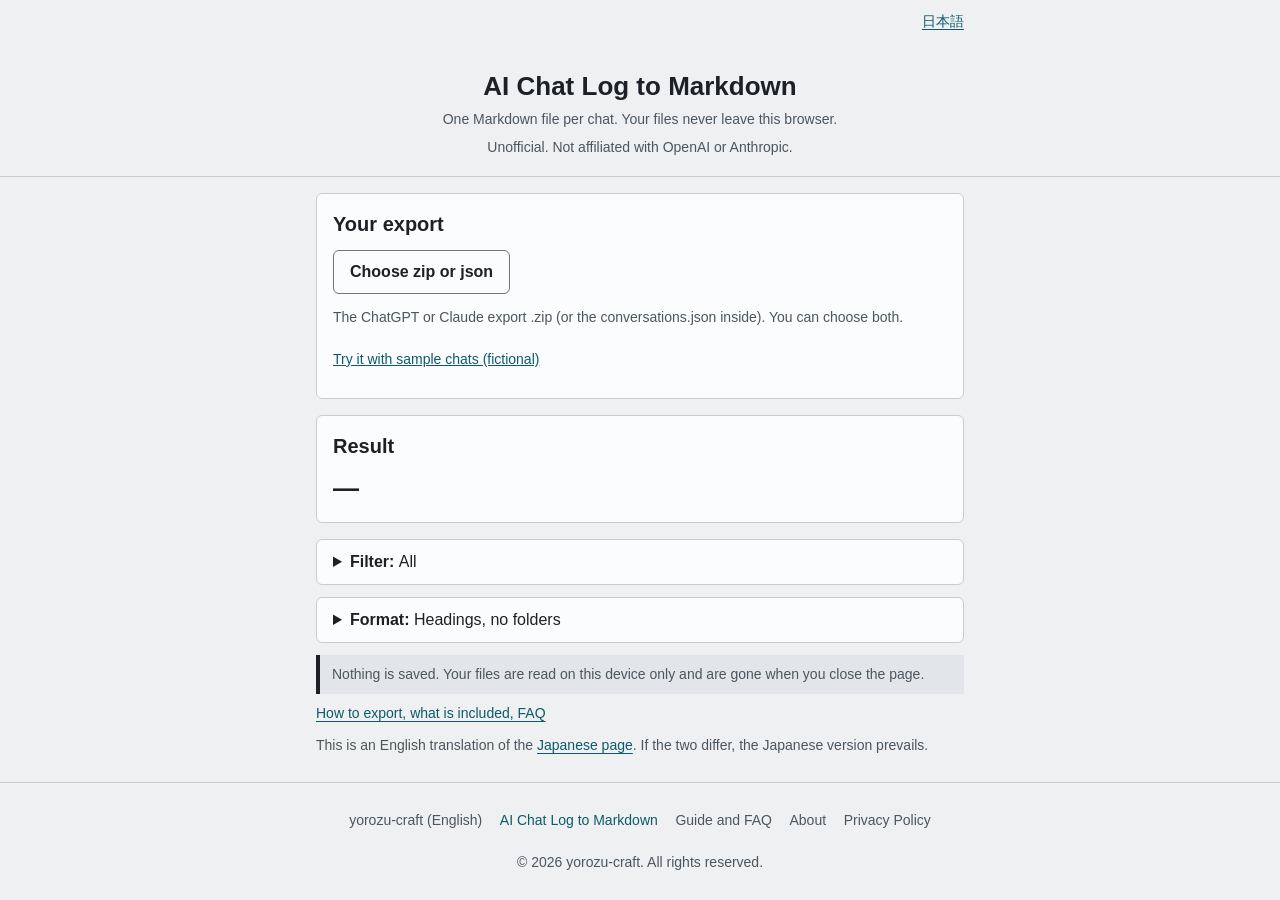
==== en/index.html @ d3cd68b7 "英語ページに「日本語版が正」の 1 文（IMPLEMENTER 6 章 (3)、ROADMAP 7.177） en/ の 2 枚の </main> の直前に、既にあるページと同じ形の 1 行を足した。" ====
<!DOCTYPE html>
<html lang="en">
<head>
  <meta charset="UTF-8">
  <meta name="viewport" content="width=device-width, initial-scale=1.0">
  <title>Export ChatGPT and Claude Chats to Markdown (for Obsidian) | yorozu-craft</title>
  <meta name="description" content="Convert your ChatGPT or Claude data export (zip or conversations.json) into one Markdown file per chat, with YAML frontmatter, ready for Obsidian. Runs in your browser; nothing is uploaded.">
  <meta name="robots" content="index, follow">
  <link rel="canonical" href="https://yorozu-craft.com/ai-log/en/">
  <link rel="alternate" hreflang="ja" href="https://yorozu-craft.com/ai-log/">
  <link rel="alternate" hreflang="en" href="https://yorozu-craft.com/ai-log/en/">
  <link rel="alternate" hreflang="x-default" href="https://yorozu-craft.com/ai-log/">

  <meta property="og:title" content="Export ChatGPT and Claude Chats to Markdown | yorozu-craft">
  <meta property="og:description" content="One Markdown file per chat, with frontmatter, from your ChatGPT or Claude export. For Obsidian. Nothing is uploaded.">
  <meta property="og:type" content="website">
  <meta property="og:url" content="https://yorozu-craft.com/ai-log/en/">
  <meta property="og:site_name" content="yorozu-craft">
  <meta property="og:locale" content="en_US">
  <meta property="og:locale:alternate" content="ja_JP">
  <meta property="og:image" content="https://yorozu-craft.com/ai-log/og-image.png">
  <meta property="og:image:width" content="1200">
  <meta property="og:image:height" content="630">
  <meta name="twitter:card" content="summary_large_image">
  <meta name="theme-color" content="#eef0f2" media="(prefers-color-scheme: light)">
  <meta name="theme-color" content="#15191d" media="(prefers-color-scheme: dark)">

  <script type="application/ld+json">
  {
    "@context": "https://schema.org",
    "@type": "WebApplication",
    "name": "AI Chat Log to Markdown",
    "description": "Convert your ChatGPT or Claude data export into one Markdown file per chat, with frontmatter. Runs in your browser; nothing is uploaded.",
    "url": "https://yorozu-craft.com/ai-log/en/",
    "applicationCategory": "UtilitiesApplication",
    "operatingSystem": "All",
    "offers": { "@type": "Offer", "price": "0", "priceCurrency": "JPY" },
    "inLanguage": "en"
  }
  </script>

  <!-- Google AdSense: site ownership meta only. The ad script is off on thin pages until the AdSense review passes (2026-10-04) -->
  <meta name="google-adsense-account" content="ca-pub-5375267956079717">

  <link rel="icon" href="../favicon.svg" type="image/svg+xml">
  <link rel="apple-touch-icon" href="../apple-touch-icon.png">
  <link rel="manifest" href="../manifest.webmanifest">
  <link rel="stylesheet" href="../style.css">
</head>
<body>

  <p class="lang-switch no-print"><a href="../" hreflang="ja" lang="ja">日本語</a></p>

  <header class="app-header">
    <h1>AI Chat Log to Markdown</h1>
    <p class="subtitle">One Markdown file per chat. Your files never leave this browser.</p>
    <!-- 商標（REVIEW C7 R9） -->
    <p class="tm">Unofficial. Not affiliated with OpenAI or Anthropic.</p>
  </header>

  <!-- 日本語版（../index.html）と同じ骨組み・同じ id。文は text.js の en。ファイルも設定も保存しない -->
  <main class="app-main">

    <fieldset class="card req" id="drop">
      <legend>Your export</legend>
      <div class="dropzone" id="dropzone">
        <div class="btn-row">
          <button type="button" class="btn" id="pick">Choose zip or json</button>
        </div>
        <label class="hint" for="file">The ChatGPT or Claude export .zip (or the conversations.json inside). You can choose both.</label>
        <p class="small"><button type="button" class="linkbtn" id="try-sample">Try it with sample chats (fictional)</button></p>
      </div>
      <input type="file" id="file" accept=".zip,.json,application/zip,application/json" multiple hidden>
    </fieldset>

    <section class="card result-card" id="result-card" tabindex="-1" aria-labelledby="h-result">
      <h2 id="h-result">Result</h2>
      <div id="result-main" aria-live="polite">
        <p class="result-num" id="result">—</p>
        <p class="result-sub" id="result-sub"></p>
      </div>
      <div class="btn-row no-print" id="dl-row" hidden>
        <button type="button" class="btn btn-primary" id="dl-zip">Download Markdown (zip)</button>
        <button type="button" class="btn" id="dl-one">One combined Markdown file</button>
      </div>
      <details class="rels" id="detail" hidden>
        <summary>List and notes (tap a title to preview)</summary>
        <ul class="notes" id="notes"></ul>
        <ul class="conv-list" id="list"></ul>
        <p class="small" id="preview-path"></p>
        <pre class="md-preview" id="preview" tabindex="0" hidden></pre>
      </details>
    </section>

    <div class="opts">
      <details class="card opt" id="opt-filter">
        <summary>Filter: <span class="opt-state">All</span></summary>
        <div class="field">
          <label for="q">Words in the title</label>
          <input type="search" id="q" placeholder="e.g. travel">
        </div>
        <div class="field">
          <label for="from">Date created (leave empty for all)</label>
          <div class="range"><input type="date" id="from" aria-label="From"> to <input type="date" id="to" aria-label="To"></div>
        </div>
        <div class="field">
          <label for="source">Source</label>
          <select id="source">
            <option value="all" selected>All</option>
            <option value="chatgpt">ChatGPT</option>
            <option value="claude">Claude</option>
          </select>
        </div>
      </details>
      <details class="card opt" id="opt-out">
        <summary>Format: <span class="opt-state">Headings, no folders</span></summary>
        <div class="field">
          <label for="style">Messages as</label>
          <select id="style">
            <option value="heading" selected>Headings (## User)</option>
            <option value="callout">Callouts (Obsidian &gt; [!note])</option>
          </select>
        </div>
        <div class="field">
          <label for="folder">Folders</label>
          <select id="folder">
            <option value="none" selected>None</option>
            <option value="year">By year (2025/)</option>
            <option value="month">By year and month (2025/2025-01/)</option>
          </select>
        </div>
        <div class="field">
          <label class="check"><input type="checkbox" id="by-source"> Separate folders for ChatGPT and Claude</label>
        </div>
      </details>
    </div>

    <!-- data-keep: 入れたファイルの扱い（保存しない・端末の外に出ない）。A2 の「入力は端末の外に出ない」と同じ役目 -->
    <p class="small" data-keep>Nothing is saved. Your files are read on this device only and are gone when you close the page.</p>
    <p class="small"><a href="./guide.html">How to export, what is included, FAQ</a></p>

    <p class="small translation-note">This is an English translation of the <a href="../" hreflang="ja">Japanese page</a>. If the two differ, the Japanese version prevails.</p>
  </main>

  <footer class="app-footer">
    <nav class="footer-nav" aria-label="Footer">
      <ul>
        <li><a href="../../en/">yorozu-craft (English)</a></li>
        <li><a href="./" aria-current="page">AI Chat Log to Markdown</a></li>
        <li><a href="./guide.html">Guide and FAQ</a></li>
        <li><a href="../../en/about.html">About</a></li>
        <li><a href="../../en/privacy-policy.html">Privacy Policy</a></li>
      </ul>
    </nav>
    <p>&copy; 2026 yorozu-craft. All rights reserved.</p>
  </footer>

  <script src="../text.js"></script>
  <script src="../screen.js"></script>
  <script src="../zip.js"></script>
  <script src="../calc.js"></script>
  <script src="../engine.js"></script>
  <script src="../main.js"></script>
  <!-- Cloudflare Web Analytics（Cookie を使わないアクセス解析） --><script type='module' src='https://static.cloudflareinsights.com/beacon.min.js' data-cf-beacon='{"token": "b79bf821e1fd4b6683866d493b1de426"}'></script><!-- End Cloudflare Web Analytics -->
</body>
</html>
---- style.css ----
/* ===========================
   AI 会話ログ Markdown 変換 — yorozu-common v2 の皮（B「静かな道具」、yorozu-plans DESIGN.md）に載せ替え（K192 段 3 の 2）
   色・字・角・線は皮のトークン（--bg / --card / --text / --muted / --accent / --border など）だけを使う。ここに書くのは配置とこの道具だけの部品（ファイルの選択・一覧・Markdown の見本）
   ダークモードは端末の設定に自動で合わせる（prefers-color-scheme。手動切替は付けない）
   =========================== */
/* yorozu-common:begin v2 — サイト共通の土台と皮。正本は youheioonuki.github.io の tools/common/v2/base.css と skin.css（yorozu-plans DESIGN.md）。
   この begin〜end の間は手で直さない（tools/sync-common.mjs で全ツールに配る。ツール固有の上書きは end の後に書く） */
/* yorozu-common v2 土台の層（yorozu-plans ROADMAP 7.98 D369、DESIGN.md）。すべてのページ（見せる・遊ぶ・世界を持つページも）に当てる。
   見た目（色・字・面）は持たない: リセット、押せる高さ、フォーカスの輪、入力の字の大きさ、読み上げの隠し字、動きを減らす設定、印刷で広告を出さない。
   色の値は各ページか共通の皮（skin.css）が --focus-ring・--focus・--muted・--error を決める。無ければ下の既定
   出どころ（v1 から引き継ぎ。2026-10-03 確認、yorozu-plans 企画書 59）: デジタル庁デザインシステム https://design.digital.go.jp/dads/ のコンテンツを加工して作成
   （フォーカスの輪・字の大きさの下限・入力欄のエラー表示。値は @digital-go-jp/design-tokens 2.0.1、MIT, (c) 2023 デジタル庁）。
   GOV.UK Frontend 6.5.1（MIT, (c) Crown copyright）の考え方: visually-hidden、エラーの文の前に読み上げ用の語 */
:root { --tap: 44px; --sp-1: 0.25rem; --sp-2: 0.5rem; --sp-3: 0.75rem; --sp-4: 1rem; --sp-6: 1.5rem; --sp-8: 2rem; --fs-s: 0.875rem; --fs-m: 1rem; --fs-l: 1.25rem; --fs-xl: 1.625rem; }
*, *::before, *::after { box-sizing: border-box; margin: 0; padding: 0; }
[hidden] { display: none !important; }
html { -webkit-text-size-adjust: 100%; text-size-adjust: 100%; }
:where(a, button, input, select, textarea, summary, [tabindex]):focus-visible {
  outline: 4px solid var(--focus-ring, #000); outline-offset: 2px; box-shadow: 0 0 0 2px var(--focus, #ffd43d);
}
@media (forced-colors: active) { :where(a, button, input, select, textarea, summary):focus-visible { outline-color: Highlight; } }
:where(input, select, textarea, button) { font: inherit; color: inherit; }
:where(input:not([type="checkbox"]):not([type="radio"]):not([type="range"]), select, textarea) { font-size: max(1rem, 16px); }
:where(button, summary, [role="button"]) { min-height: var(--tap); }
/* 1 つだけで置くリンク（nav の並び、使い方から道具へ戻るカード、言語の切り替え、パンくず）も押せる高さに。文中のリンクは対象外（WCAG 2.5.8。K192 の全巡回） */
:where(nav li > a, p.card > a:only-child, .lang-switch a, .crumb a) { display: inline-flex; align-items: center; min-height: var(--tap); }
[aria-invalid="true"] { border-color: var(--error, #ce0000) !important; }
.field-error { color: var(--error, #ce0000); font-weight: 700; margin-top: var(--sp-1); }
.visually-hidden {
  position: absolute !important; width: 1px !important; height: 1px !important; margin: 0 !important; padding: 0 !important;
  overflow: hidden !important; clip-path: inset(50%) !important; white-space: nowrap !important; border: 0 !important;
}
@media (prefers-reduced-motion: reduce) { *, *::before, *::after { animation-duration: 0.01ms !important; animation-iteration-count: 1 !important; transition-duration: 0.01ms !important; scroll-behavior: auto !important; } }
@media print { ins.adsbygoogle, .google-auto-placed, iframe[id^="aswift"], iframe[id^="google_ads"] { display: none !important; } }
/* yorozu-common v2 共通の皮（B「静かな道具」。yorozu-plans ROADMAP 7.94〜7.99 D364・D366・D369、正典は DESIGN.md）。
   当てるのは計算・制度・道具・読み物・案内（docs/content-classes.csv の「皮」が「共通」）。base.css の後、ページ自身の CSS の前に読む（ページが上書きできる）。
   土台だけのページは <html data-skin="base">（CSV の「皮」から機械で付ける）で、この皮はすべて外れる。同じ CSS を共通と土台のページが使っていても出し分けられる。
   どの規則も :where() で詳細度を上げない（トークンは 0、要素の規則は要素 1 つ分のまま）。影・装飾・2 色以上の強調・端末依存の明朝は使わない */
:where(html:not([data-skin="base"])) {
  color-scheme: light dark;
  --bg: #eef0f2; --bg-2: #e2e6ea; --card: #fbfcfd; --text: #1d2125; --muted: #4c565f;
  --accent: #0e5a6b; --accent-soft: #dcecef; --on-accent: #ffffff;
  --border: #c5ccd3; --input-border: #6b7782;
  --error: #ce0000; --ok: #197a4b; --focus: #ffd43d; --focus-ring: #000;
  --font-ui: "Noto Sans JP", "Noto Sans CJK JP", "Hiragino Sans", "Hiragino Kaku Gothic ProN", Meiryo, sans-serif;
  --lh-body: 1.7; --lh-tight: 1.4; --radius: 6px; --line-input: 2px;
}
@media (prefers-color-scheme: dark) {
  :where(html:not([data-skin="base"])) {
    --bg: #15191d; --bg-2: #1c2227; --card: #1a1f24; --text: #e8ecef; --muted: #a8b3bc;
    --accent: #6fc3d4; --accent-soft: #14323a; --on-accent: #0b1a1e;
    --border: #2f373e; --input-border: #7a8792; --error: #ff8a7a; --ok: #6fcf97; --focus: #000; --focus-ring: #ffd43d;
  }
}
:where(html:not([data-skin="base"])) body { font-family: var(--font-ui); background: var(--bg); color: var(--text); line-height: var(--lh-body); font-variant-numeric: tabular-nums; }
:where(html:not([data-skin="base"])) h1 { font-size: var(--fs-xl); font-weight: 800; line-height: var(--lh-tight); }
:where(html:not([data-skin="base"])) h2 { font-size: var(--fs-l); font-weight: 800; line-height: var(--lh-tight); }
:where(html:not([data-skin="base"])) h3 { font-size: var(--fs-m); font-weight: 800; }
:where(html:not([data-skin="base"])) a { color: var(--accent); text-decoration-thickness: 1px; text-underline-offset: 3px; }
@media (hover: hover) { :where(html:not([data-skin="base"])) a:hover { text-decoration-thickness: 3px; } }
:where(html:not([data-skin="base"])) :where(input, textarea)::placeholder { color: var(--muted); opacity: 1; }
/* 部品: 入力の箱 */
:where(html:not([data-skin="base"])) :where(input:not([type="checkbox"]):not([type="radio"]):not([type="range"]), select, textarea) { border: var(--line-input) solid var(--input-border); border-radius: var(--radius); background: var(--card); min-height: var(--tap); padding: var(--sp-1) var(--sp-3); }
:where(html:not([data-skin="base"])) :where(input, select, textarea):focus { border-color: var(--text); }
/* 部品: ボタン（主は塗り、副は線） */
:where(html:not([data-skin="base"])) :where(button, .btn) { border: 1px solid var(--input-border); border-radius: var(--radius); background: var(--card); color: var(--text); font-weight: 700; padding: 0 var(--sp-4); cursor: pointer; }
:where(html:not([data-skin="base"])) :where(button[type="submit"], .btn-primary) { background: var(--accent); border-color: var(--accent); color: var(--on-accent); }
/* <a> のボタンは a { color } に負けないよう、詳細度を 1 段だけ上げる（D416。主は副の後に書いて勝たせる） */
:where(html:not([data-skin="base"])) a.btn { color: var(--text); }
:where(html:not([data-skin="base"])) a.btn-primary { color: var(--on-accent); }
/* 部品: チップ・面・折りたたみ（開閉の印 ▶ を残すため list-item のまま、高さは上下の余白と土台の min-height で）・結果の数字・注意の帯・固定バー */
:where(html:not([data-skin="base"])) :where(.chip) { display: inline-flex; align-items: center; min-height: var(--tap); padding: 0 var(--sp-3); border: 1px solid var(--input-border); border-radius: var(--radius); color: var(--text); text-decoration: none; font-weight: 700; }
:where(html:not([data-skin="base"])) :where(.card) { background: var(--card); border: 1px solid var(--border); border-radius: var(--radius); padding: var(--sp-4); }
:where(html:not([data-skin="base"])) :where(details) > summary { padding-block: var(--sp-2); cursor: pointer; font-weight: 700; }
:where(html:not([data-skin="base"])) :where(.result-num, .money, output) { font-size: var(--fs-xl); font-weight: 800; }
:where(html:not([data-skin="base"])) :where(.notice, [data-keep]) { border-left: 4px solid var(--text); background: var(--bg-2); padding: var(--sp-2) var(--sp-3); }
:where(html:not([data-skin="base"])) :where(.fixed-bar) { position: sticky; bottom: 0; background: var(--card); border-top: 1px solid var(--border); padding: var(--sp-2) var(--sp-4); }
/* yorozu-common:end */

/* ヘッダー */
.app-header {
  text-align: center;
  padding: var(--sp-6) var(--sp-4) var(--sp-4);
  border-bottom: 1px solid var(--border);
}
.app-header > p { max-width: 40em; margin-left: auto; margin-right: auto; }
.app-header .subtitle { font-size: var(--fs-s); color: var(--muted); margin-top: var(--sp-1); }
.app-header .tm { font-size: var(--fs-s); color: var(--muted); margin-top: var(--sp-1); }

/* 日英の切り替え（README「ツールを追加するとき」23） */
.lang-switch { text-align: right; font-size: var(--fs-s); padding: 0 max(var(--sp-4), calc((100% - 680px) / 2 + var(--sp-4))); }
.lang-switch a { display: inline-flex; align-items: center; min-height: var(--tap); }

/* レイアウト */
.app-main { max-width: 680px; margin: 0 auto; padding: var(--sp-4); }
.card { margin-bottom: var(--sp-4); }
.card h2 { margin-bottom: var(--sp-3); }

/* 入力 */
.field { margin-bottom: var(--sp-4); }
.field label { display: block; font-weight: 700; margin-bottom: var(--sp-1); }
.field .hint { font-size: var(--fs-s); color: var(--muted); margin-bottom: var(--sp-2); }
.field input[type="search"], .field select { width: 100%; max-width: 20rem; }

/* ボタン（主は .btn-primary、ほかは .btn。色と線は皮が持つ） */
.btn { display: inline-flex; align-items: center; justify-content: center; min-height: var(--tap); }

/* 読みもの（guide.html） */
.content h3 { margin: var(--sp-4) 0 var(--sp-1); }
.content p + p { margin-top: var(--sp-2); }
.content ul, .content ol { padding-left: 1.3rem; margin: var(--sp-1) 0; }
.faq dt { font-weight: 700; margin-top: var(--sp-4); }
.faq dt::before { content: 'Q. '; }
.faq dd { color: var(--muted); padding: var(--sp-1) 0 var(--sp-2) 1.2rem; border-bottom: 1px solid var(--border); }
.small { font-size: var(--fs-s); color: var(--muted); margin-top: var(--sp-2); }

/* フッター */
.app-footer {
  text-align: center;
  padding: var(--sp-4);
  font-size: var(--fs-s);
  color: var(--muted);
  border-top: 1px solid var(--border);
  margin-top: var(--sp-2);
}
.footer-nav ul { list-style: none; display: flex; justify-content: center; flex-wrap: wrap; gap: 0 1.1rem; margin-bottom: var(--sp-2); }
.footer-nav a { display: inline-flex; align-items: center; min-height: var(--tap); color: var(--muted); text-decoration: none; }
.footer-nav a:hover, .footer-nav a[aria-current="page"] { color: var(--accent); }

/* ===========================
   画面の骨組み（yorozu-plans の docs/SCREEN.md。README「ツールを追加するとき」25）
   必須の入力（fieldset.req）→ 結果（.result-card）→ くわしく入れる（details.opt）
   =========================== */
fieldset.card { min-width: 0; }
.req legend {
  float: left; width: 100%;   /* legend を枠の上に載せず、h2 と同じ見た目で枠の中に置く */
  font-size: var(--fs-l); font-weight: 800; line-height: var(--lh-tight); margin-bottom: var(--sp-3);
}
.req legend + * { clear: both; }

/* 結果: 大きな数字 1 つ＋ 1 行。内訳は details.rels */
.result-num { line-height: 1.3; }
.result-sub { font-size: var(--fs-s); color: var(--muted); }
details.rels > summary { color: var(--accent); }

/* くわしく入れる（1 グループ 1 つの details）。summary の .opt-state に今の状態を出す（screen.js の detailsSummary） */
details.card.opt { padding-top: 0; padding-bottom: 0; margin-bottom: var(--sp-3); }
details.card.opt[open] { padding-bottom: var(--sp-4); }
details.card.opt[open] > summary { border-bottom: 1px solid var(--border); margin-bottom: var(--sp-3); }
.opt-state { color: var(--text); font-weight: 400; }
.btn-row { display: flex; flex-wrap: wrap; gap: var(--sp-2); margin: var(--sp-3) 0; }   /* ボタンの間隔（SCREEN.md 5 章） */

@media print {
  .no-print { display: none !important; }
  /* 印刷では折りたたみの中も出す（途中の計算・入れた値を紙に残す） */
  main details::details-content { content-visibility: visible; display: block; }
}

/* ===========================
   このツールの部品（ファイルの選択・一覧・Markdown の見本）
   =========================== */
.linkbtn { background: none; border: none; padding: var(--sp-2) 0; font: inherit; color: var(--accent); text-decoration: underline; text-align: left; }
#drop.dragging { border-color: var(--accent); background: var(--accent-soft); }   /* 置く先は枠そのもの。中に箱を重ねない */
.dropzone .hint { font-size: var(--fs-s); color: var(--muted); }
.field label.check { display: flex; gap: var(--sp-2); align-items: center; font-weight: 400; min-height: var(--tap); }
.field label.check input { width: 1.2rem; height: 1.2rem; accent-color: var(--accent); }
.range { display: flex; flex-wrap: wrap; gap: var(--sp-2); align-items: center; }
.notes { font-size: var(--fs-s); padding-left: 1.2rem; margin: var(--sp-2) 0 var(--sp-3); overflow-wrap: anywhere; }
.notes li + li { margin-top: var(--sp-1); }
.notes ul { padding-left: 1.2rem; margin-top: var(--sp-1); }
.conv-list { list-style: none; margin: var(--sp-2) 0; border-top: 1px solid var(--border); }
.conv-list li { border-bottom: 1px solid var(--border); padding: var(--sp-1) 0; }
.conv-list .conv { display: block; width: 100%; white-space: pre-wrap; overflow-wrap: anywhere; padding: var(--sp-2) 0 var(--sp-1); }
.conv-list .conv-meta { display: block; font-size: var(--fs-s); color: var(--muted); padding-bottom: var(--sp-2); }
.md-preview { white-space: pre-wrap; overflow-wrap: anywhere; font-size: var(--fs-s); line-height: 1.5; max-height: 24rem; overflow-y: auto; background: var(--bg-2); border-radius: var(--radius); padding: var(--sp-3); }

/* この道具について（結果の後ろの折りたたみ。使い方ページの要約。AdSense 審査 2026-10-04） */
details.about-tool h3 { margin: var(--sp-3) 0 var(--sp-1); }
details.about-tool ul { padding-left: 1.2rem; margin: var(--sp-1) 0 var(--sp-2); }

/* 選ぶファイルの説明は label（段 3 の 7） */
label.hint { display: block; }
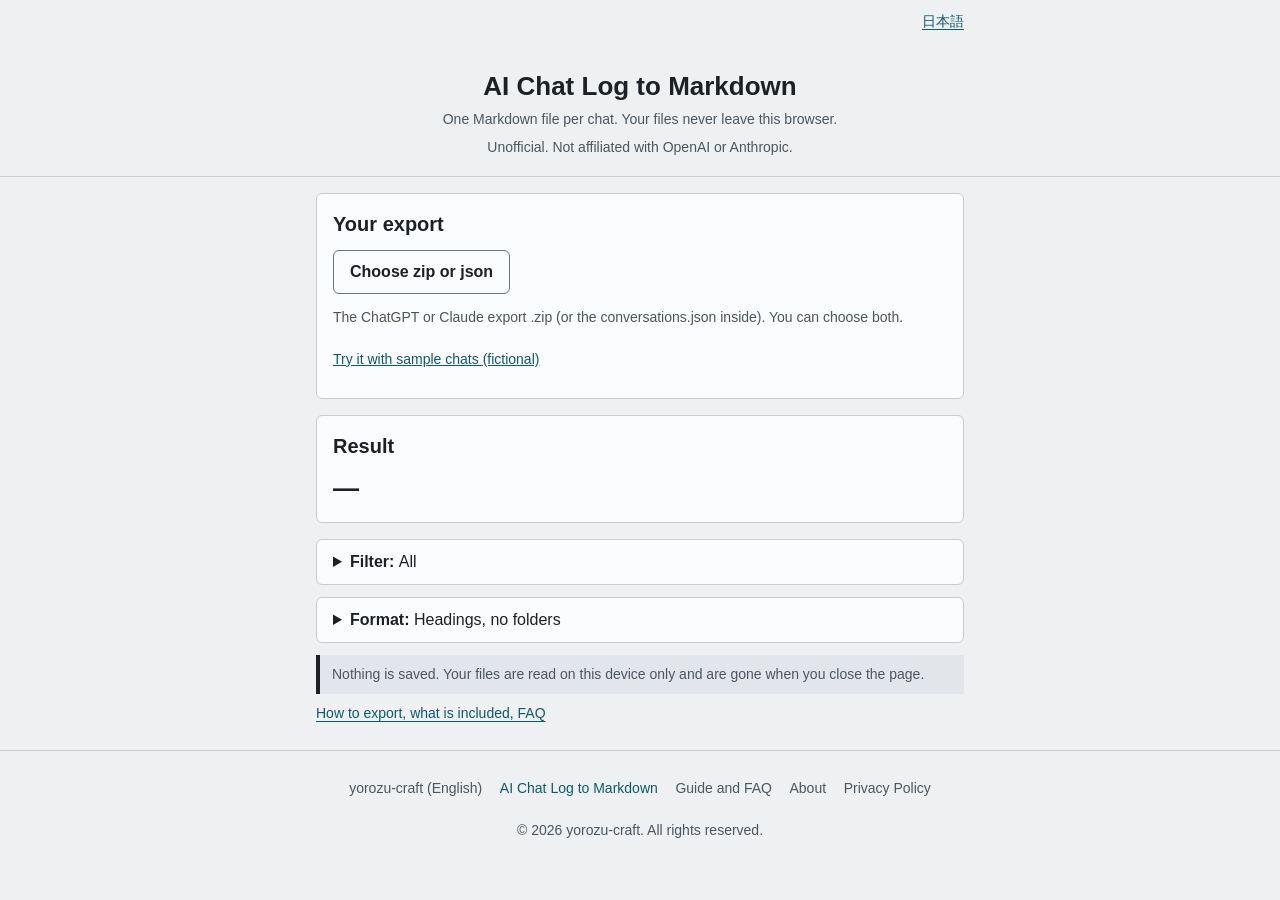
==== commit c8cb39c4: "Q-067 K171 2 枝目 (1) 事象 used（yorozu-plans D468・企画書 99）: 結果を出す関数の末尾に window.yzUsed?.() を 1 行、画面に used." ====
--- a/en/index.html
+++ b/en/index.html
@@ -139,7 +139,6 @@
     <p class="small" data-keep>Nothing is saved. Your files are read on this device only and are gone when you close the page.</p>
     <p class="small"><a href="./guide.html">How to export, what is included, FAQ</a></p>
 
-    <p class="small translation-note">This is an English translation of the <a href="../" hreflang="ja">Japanese page</a>. If the two differ, the Japanese version prevails.</p>
   </main>
 
   <footer class="app-footer">
@@ -155,6 +154,7 @@
     <p>&copy; 2026 yorozu-craft. All rights reserved.</p>
   </footer>
 
+  <script src="../used.js"></script>
   <script src="../text.js"></script>
   <script src="../screen.js"></script>
   <script src="../zip.js"></script>
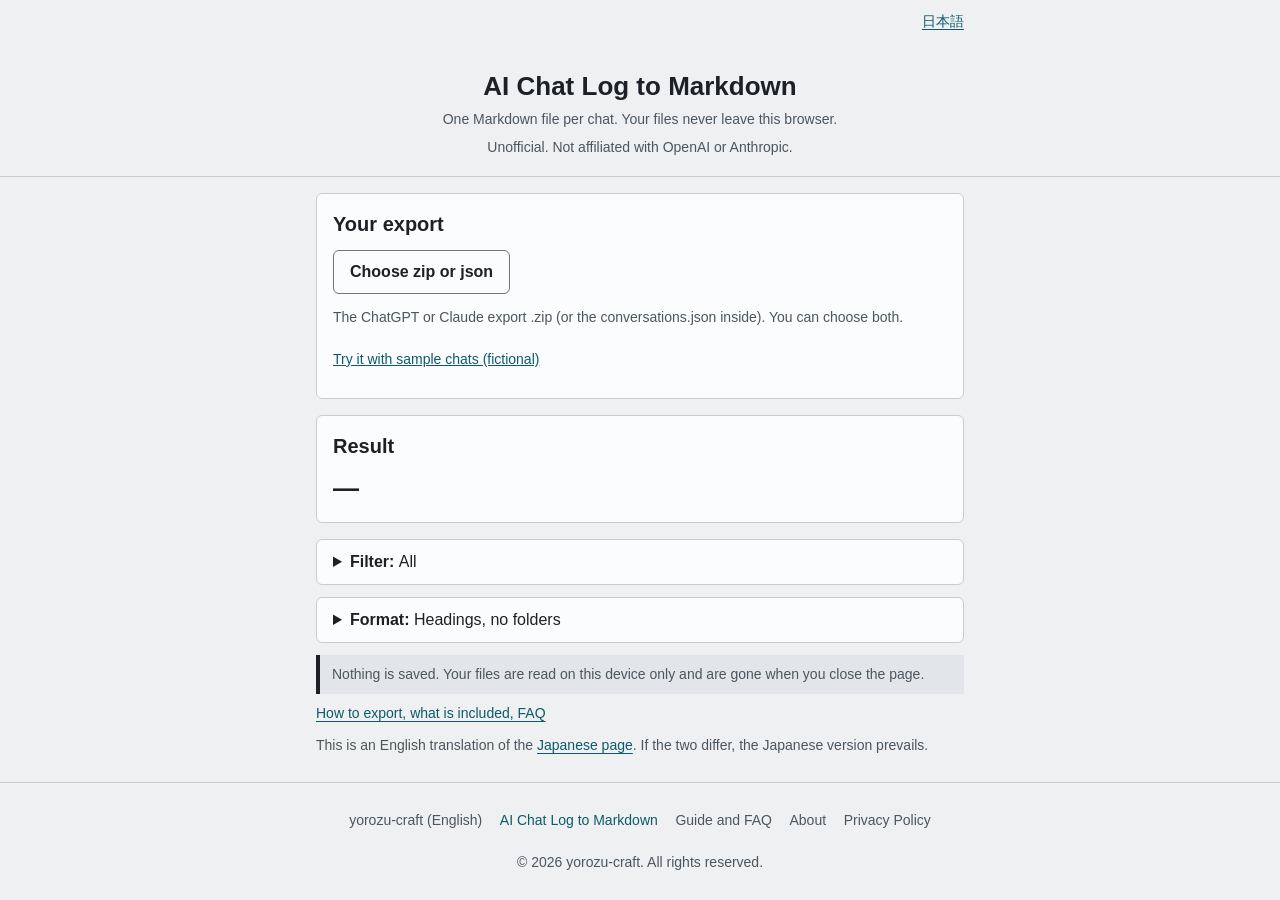
==== commit b64fef70: "Q-073: 言語切替を header のランドマークに（axe region。app-header は div にして banner を 1 つに） ROADMAP 7.181 Q-073  Co-" ====
--- a/en/index.html
+++ b/en/index.html
@@ -49,13 +49,14 @@
 </head>
 <body>
 
-  <p class="lang-switch no-print"><a href="../" hreflang="ja" lang="ja">日本語</a></p>
-
-  <header class="app-header">
-    <h1>AI Chat Log to Markdown</h1>
-    <p class="subtitle">One Markdown file per chat. Your files never leave this browser.</p>
-    <!-- 商標（REVIEW C7 R9） -->
-    <p class="tm">Unofficial. Not affiliated with OpenAI or Anthropic.</p>
+  <header>
+    <p class="lang-switch no-print"><a href="../" hreflang="ja" lang="ja">日本語</a></p>
+    <div class="app-header">
+      <h1>AI Chat Log to Markdown</h1>
+      <p class="subtitle">One Markdown file per chat. Your files never leave this browser.</p>
+      <!-- 商標（REVIEW C7 R9） -->
+      <p class="tm">Unofficial. Not affiliated with OpenAI or Anthropic.</p>
+    </div>
   </header>
 
   <!-- 日本語版（../index.html）と同じ骨組み・同じ id。文は text.js の en。ファイルも設定も保存しない -->
@@ -139,6 +140,7 @@
     <p class="small" data-keep>Nothing is saved. Your files are read on this device only and are gone when you close the page.</p>
     <p class="small"><a href="./guide.html">How to export, what is included, FAQ</a></p>
 
+    <p class="small translation-note">This is an English translation of the <a href="../" hreflang="ja">Japanese page</a>. If the two differ, the Japanese version prevails.</p>
   </main>
 
   <footer class="app-footer">
@@ -154,7 +156,6 @@
     <p>&copy; 2026 yorozu-craft. All rights reserved.</p>
   </footer>
 
-  <script src="../used.js"></script>
   <script src="../text.js"></script>
   <script src="../screen.js"></script>
   <script src="../zip.js"></script>
